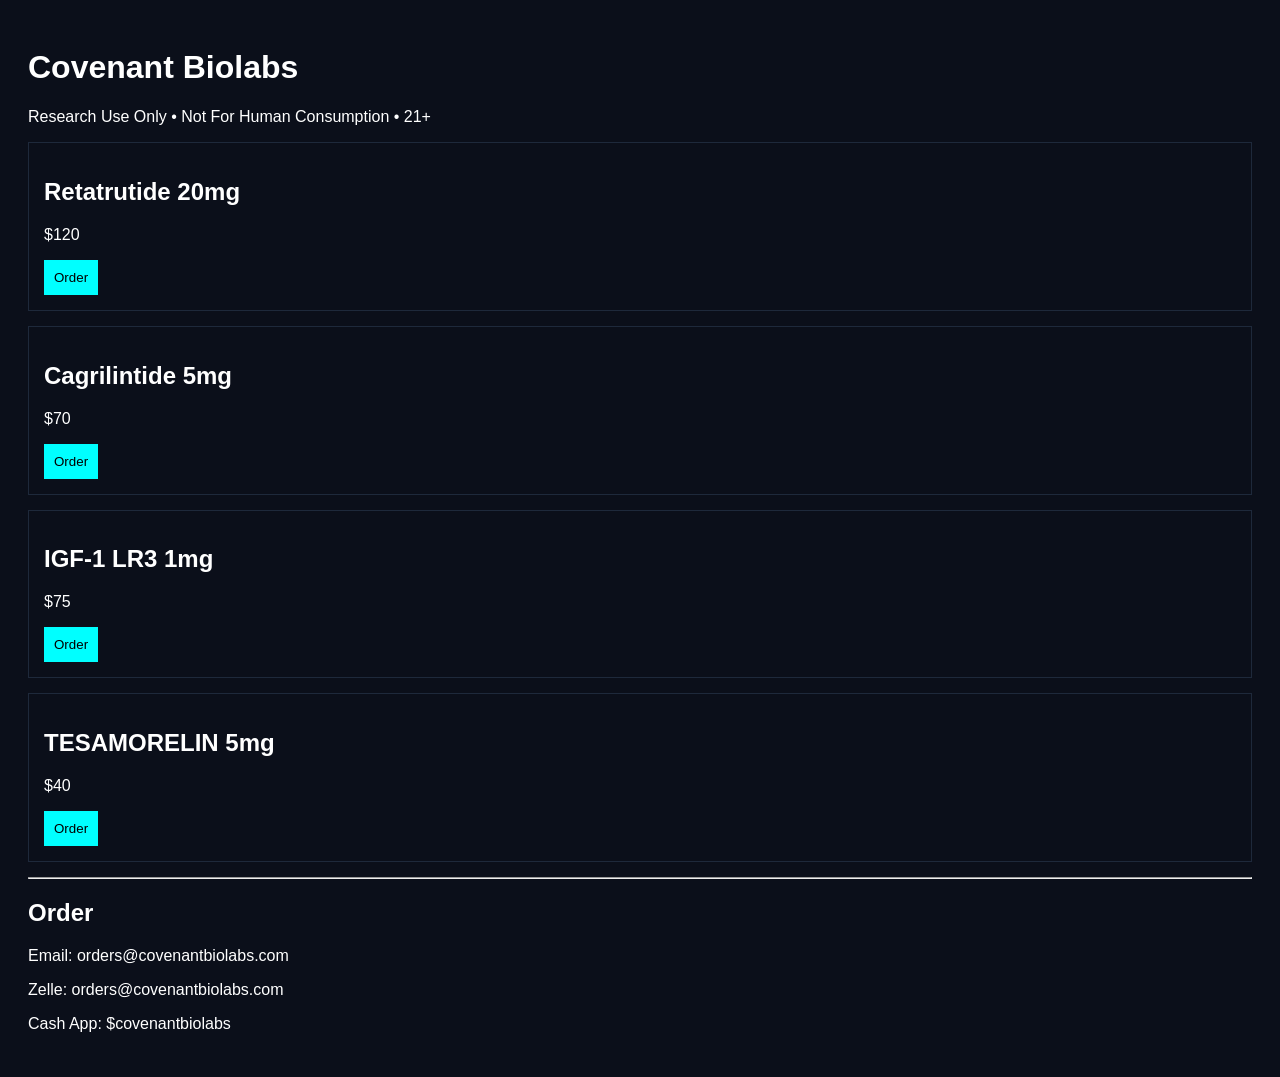
==== Index.html @ b7655eb0 "Create Index.html" ====
<!DOCTYPE html>
<html>
<head>
  <title>Covenant Biolabs</title>
  <meta name="viewport" content="width=device-width, initial-scale=1.0"/>
  <style>
    body {
      background:#0b0f1a;
      color:white;
      font-family:sans-serif;
      padding:20px;
    }
    .card {
      border:1px solid #1e293b;
      padding:15px;
      margin-bottom:15px;
    }
    button {
      padding:10px;
      background:cyan;
      border:none;
      cursor:pointer;
    }
  </style>
</head>

<body>

<h1>Covenant Biolabs</h1>
<p>Research Use Only • Not For Human Consumption • 21+</p>

<div class="card">
  <h2>Retatrutide 20mg</h2>
  <p>$120</p>
  <button onclick="order('Retatrutide 20mg')">Order</button>
</div>

<div class="card">
  <h2>Cagrilintide 5mg</h2>
  <p>$70</p>
  <button onclick="order('Cagrilintide 5mg')">Order</button>
</div>

<div class="card">
  <h2>IGF-1 LR3 1mg</h2>
  <p>$75</p>
  <button onclick="order('IGF-1 LR3 1mg')">Order</button>
</div>

<div class="card">
  <h2>TESAMORELIN 5mg</h2>
  <p>$40</p>
  <button onclick="order('Tesamorelin 5mg')">Order</button>
</div>

<hr>

<h2>Order</h2>
<p>Email: orders@covenantbiolabs.com</p>
<p>Zelle: orders@covenantbiolabs.com</p>
<p>Cash App: $covenantbiolabs</p>

<script>
function order(product){
  window.location.href =
  "mailto:orders@covenantbiolabs.com?subject=Order Request&body=Product: " + product;
}
</script>

</body>
</html>
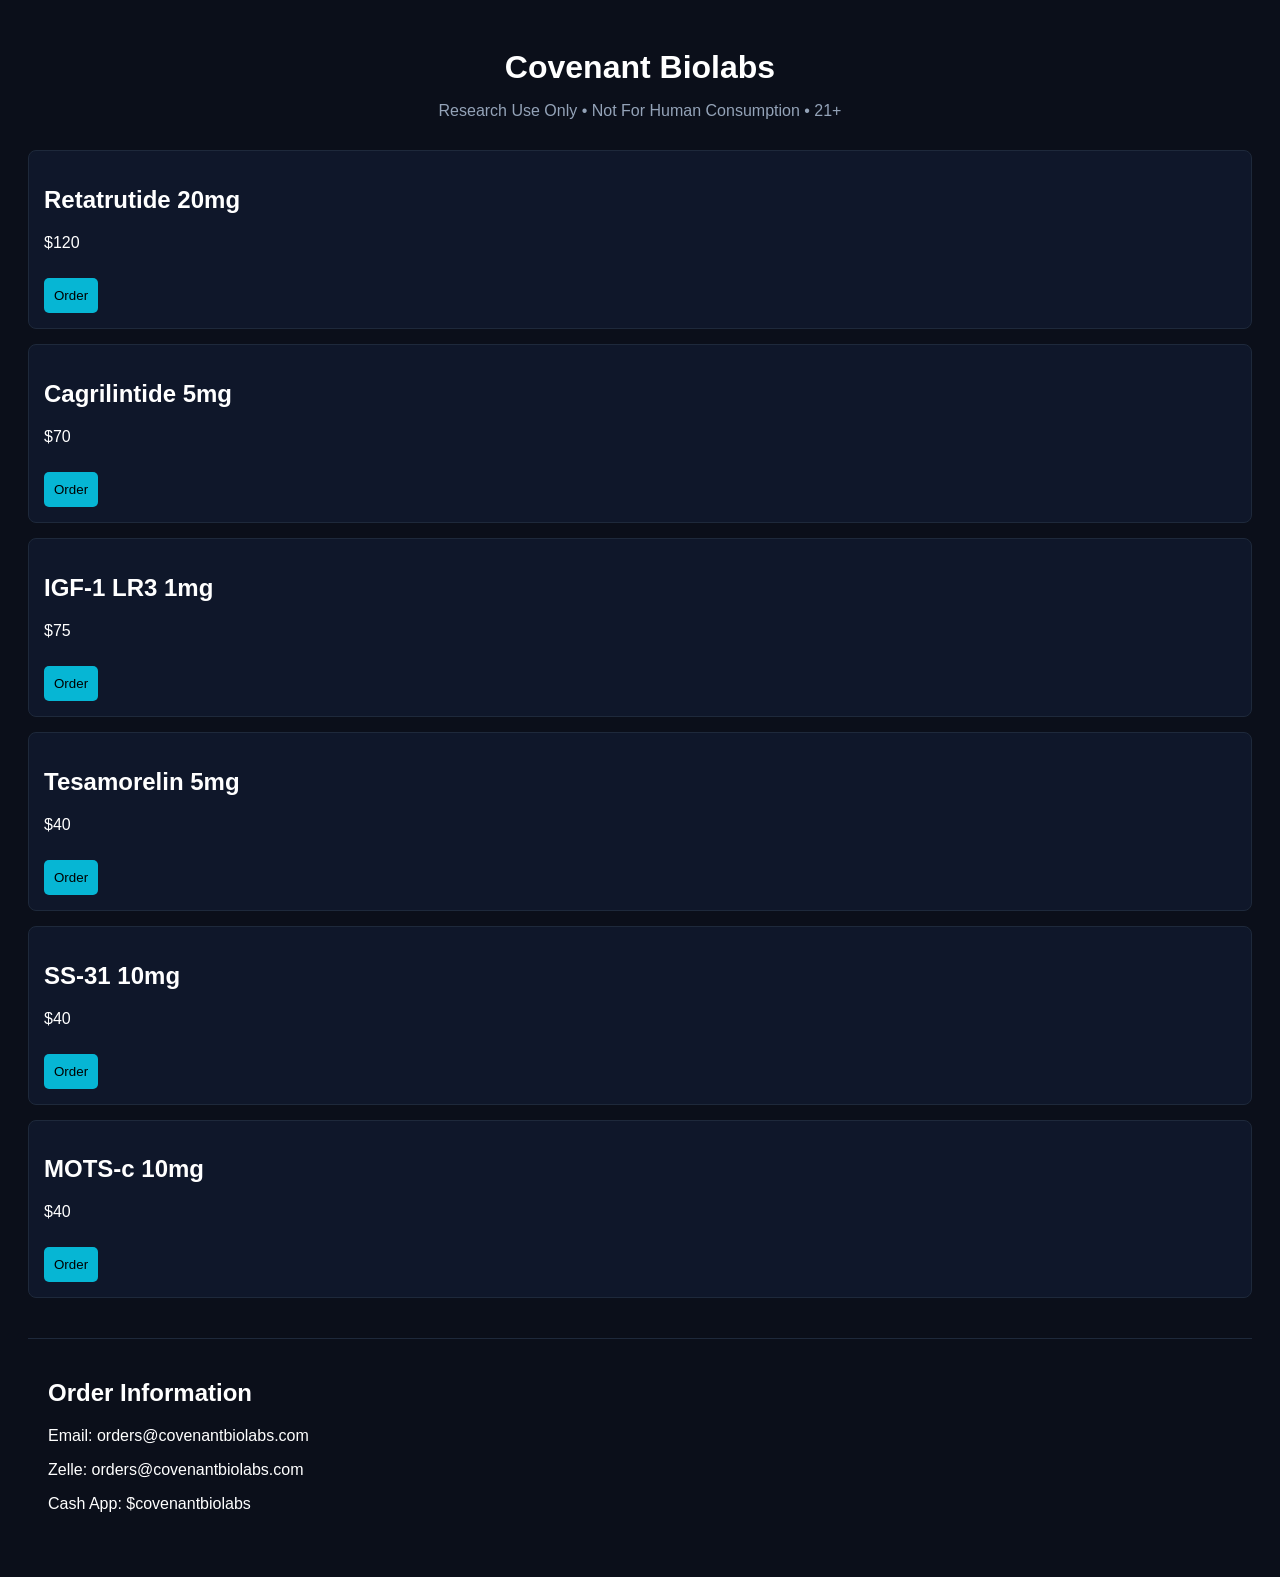
==== commit ffc3564b: "Update Index.html" ====
--- a/Index.html
+++ b/Index.html
@@ -3,62 +3,107 @@
 <head>
   <title>Covenant Biolabs</title>
   <meta name="viewport" content="width=device-width, initial-scale=1.0"/>
+  
   <style>
     body {
       background:#0b0f1a;
       color:white;
-      font-family:sans-serif;
+      font-family:Arial, sans-serif;
       padding:20px;
     }
+
+    h1 {
+      text-align:center;
+      margin-bottom:10px;
+    }
+
+    p.top {
+      text-align:center;
+      color:#94a3b8;
+      margin-bottom:30px;
+    }
+
+    .grid {
+      display:grid;
+      gap:15px;
+    }
+
     .card {
       border:1px solid #1e293b;
       padding:15px;
-      margin-bottom:15px;
+      border-radius:8px;
+      background:#0f172a;
     }
+
     button {
       padding:10px;
-      background:cyan;
+      background:#06b6d4;
       border:none;
+      border-radius:5px;
       cursor:pointer;
+      margin-top:10px;
     }
+
+    .order-box {
+      margin-top:40px;
+      padding:20px;
+      border-top:1px solid #1e293b;
+    }
+
   </style>
 </head>
 
 <body>
 
 <h1>Covenant Biolabs</h1>
-<p>Research Use Only • Not For Human Consumption • 21+</p>
+<p class="top">Research Use Only • Not For Human Consumption • 21+</p>
 
-<div class="card">
-  <h2>Retatrutide 20mg</h2>
-  <p>$120</p>
-  <button onclick="order('Retatrutide 20mg')">Order</button>
+<div class="grid">
+
+  <div class="card">
+    <h2>Retatrutide 20mg</h2>
+    <p>$120</p>
+    <button onclick="order('Retatrutide 20mg')">Order</button>
+  </div>
+
+  <div class="card">
+    <h2>Cagrilintide 5mg</h2>
+    <p>$70</p>
+    <button onclick="order('Cagrilintide 5mg')">Order</button>
+  </div>
+
+  <div class="card">
+    <h2>IGF-1 LR3 1mg</h2>
+    <p>$75</p>
+    <button onclick="order('IGF-1 LR3 1mg')">Order</button>
+  </div>
+
+  <div class="card">
+    <h2>Tesamorelin 5mg</h2>
+    <p>$40</p>
+    <button onclick="order('Tesamorelin 5mg')">Order</button>
+  </div>
+
+  <div class="card">
+    <h2>SS-31 10mg</h2>
+    <p>$40</p>
+    <button onclick="order('SS-31 10mg')">Order</button>
+  </div>
+
+  <div class="card">
+    <h2>MOTS-c 10mg</h2>
+    <p>$40</p>
+    <button onclick="order('MOTS-c 10mg')">Order</button>
+  </div>
+
 </div>
 
-<div class="card">
-  <h2>Cagrilintide 5mg</h2>
-  <p>$70</p>
-  <button onclick="order('Cagrilintide 5mg')">Order</button>
+<div class="order-box">
+  <h2>Order Information</h2>
+  <p>Email: orders@covenantbiolabs.com</p>
+  <p>Zelle: orders@covenantbiolabs.com</p>
+  <p>Cash App: $covenantbiolabs</p>
 </div>
-
-<div class="card">
-  <h2>IGF-1 LR3 1mg</h2>
-  <p>$75</p>
-  <button onclick="order('IGF-1 LR3 1mg')">Order</button>
-</div>
-
-<div class="card">
-  <h2>TESAMORELIN 5mg</h2>
-  <p>$40</p>
-  <button onclick="order('Tesamorelin 5mg')">Order</button>
-</div>
-
-<hr>
-
-<h2>Order</h2>
-<p>Email: orders@covenantbiolabs.com</p>
-<p>Zelle: orders@covenantbiolabs.com</p>
-<p>Cash App: $covenantbiolabs</p>
 
 <script>
 function order(product){
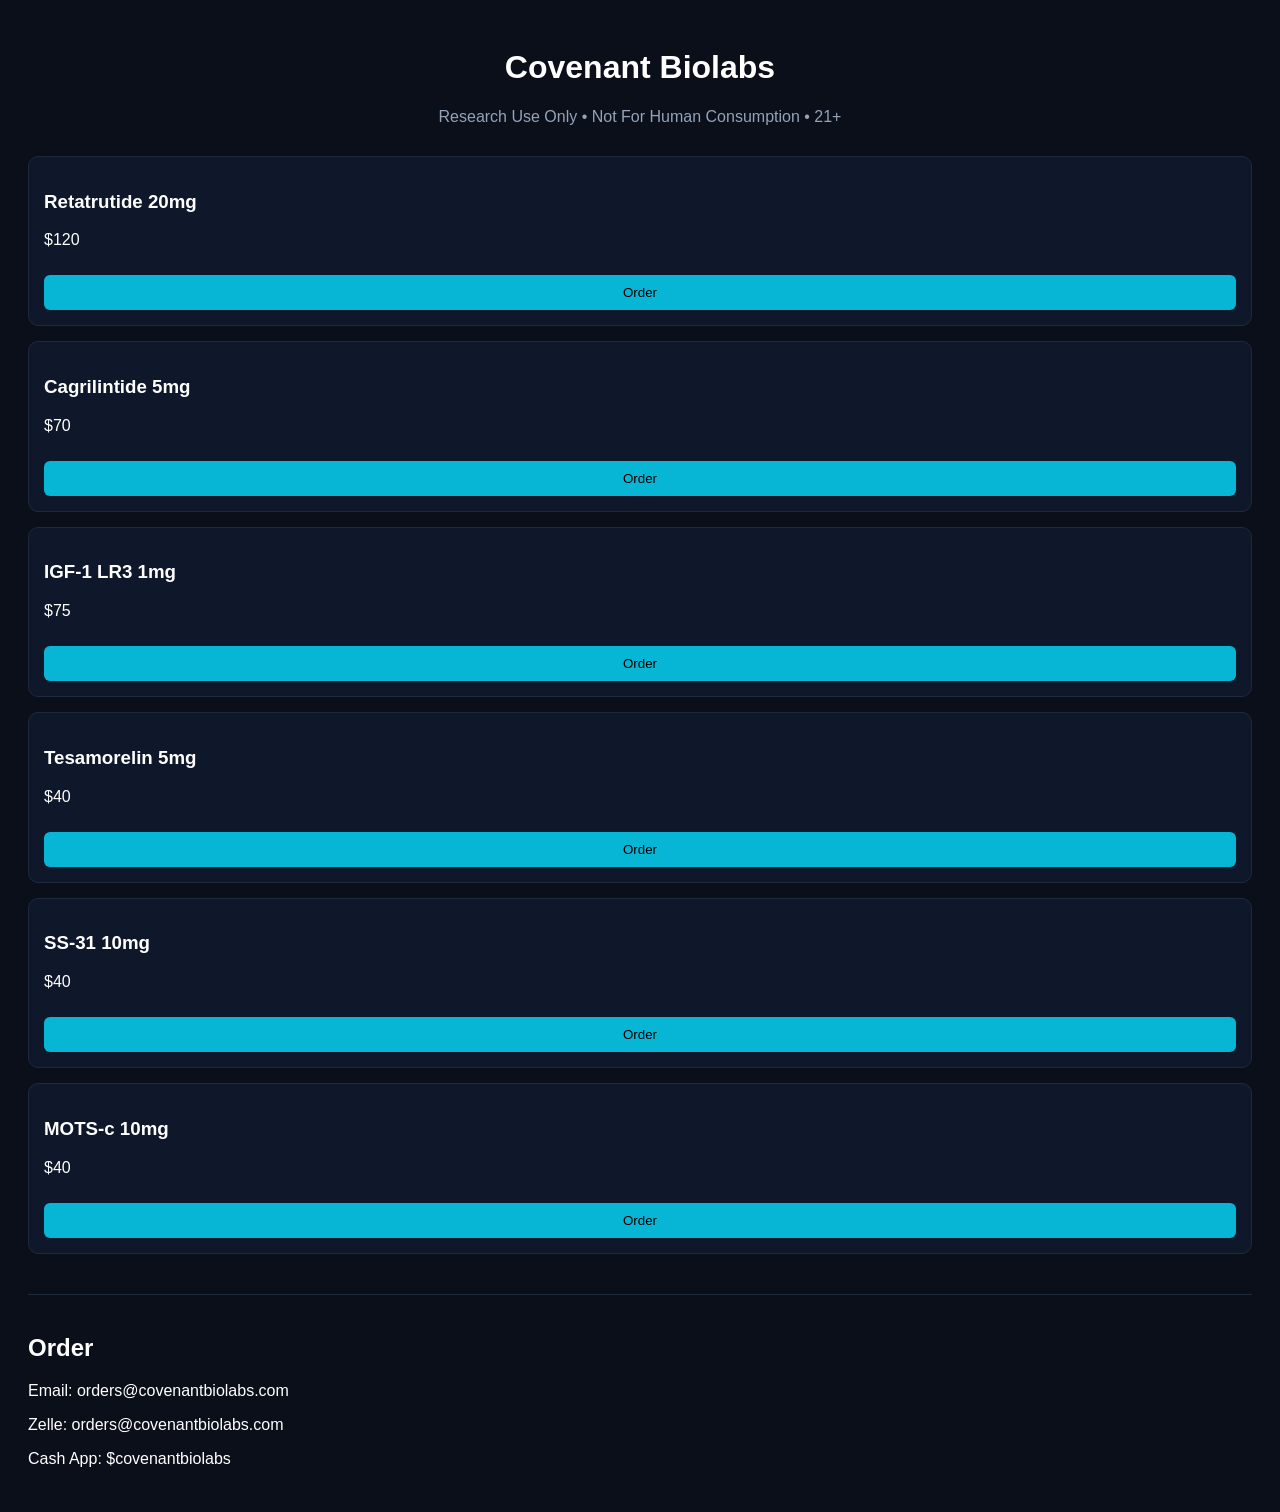
==== commit 9d88274a: "Update Index.html" ====
--- a/Index.html
+++ b/Index.html
@@ -3,21 +3,20 @@
 <head>
   <title>Covenant Biolabs</title>
   <meta name="viewport" content="width=device-width, initial-scale=1.0"/>
-  
+
   <style>
     body {
       background:#0b0f1a;
       color:white;
-      font-family:Arial, sans-serif;
+      font-family:Arial;
       padding:20px;
     }
 
     h1 {
       text-align:center;
-      margin-bottom:10px;
     }
 
-    p.top {
+    .top {
       text-align:center;
       color:#94a3b8;
       margin-bottom:30px;
@@ -29,27 +28,27 @@
     }
 
     .card {
+      background:#0f172a;
+      padding:15px;
+      border-radius:10px;
       border:1px solid #1e293b;
-      padding:15px;
-      border-radius:8px;
-      background:#0f172a;
     }
 
     button {
+      margin-top:10px;
       padding:10px;
+      width:100%;
       background:#06b6d4;
       border:none;
-      border-radius:5px;
+      border-radius:6px;
       cursor:pointer;
-      margin-top:10px;
     }
 
-    .order-box {
+    .order {
       margin-top:40px;
-      padding:20px;
       border-top:1px solid #1e293b;
+      padding-top:20px;
     }
-
   </style>
 </head>
 
@@ -60,55 +59,55 @@
 
 <div class="grid">
 
-  <div class="card">
-    <h2>Retatrutide 20mg</h2>
-    <p>$120</p>
-    <button onclick="order('Retatrutide 20mg')">Order</button>
-  </div>
+<div class="card">
+<h3>Retatrutide 20mg</h3>
+<p>$120</p>
+<button onclick="order('Retatrutide 20mg')">Order</button>
+</div>
 
-  <div class="card">
-    <h2>Cagrilintide 5mg</h2>
-    <p>$70</p>
-    <button onclick="order('Cagrilintide 5mg')">Order</button>
-  </div>
+<div class="card">
+<h3>Cagrilintide 5mg</h3>
+<p>$70</p>
+<button onclick="order('Cagrilintide 5mg')">Order</button>
+</div>
 
-  <div class="card">
-    <h2>IGF-1 LR3 1mg</h2>
-    <p>$75</p>
-    <button onclick="order('IGF-1 LR3 1mg')">Order</button>
-  </div>
+<div class="card">
+<h3>IGF-1 LR3 1mg</h3>
+<p>$75</p>
+<button onclick="order('IGF-1 LR3 1mg')">Order</button>
+</div>
 
-  <div class="card">
-    <h2>Tesamorelin 5mg</h2>
-    <p>$40</p>
-    <button onclick="order('Tesamorelin 5mg')">Order</button>
-  </div>
+<div class="card">
+<h3>Tesamorelin 5mg</h3>
+<p>$40</p>
+<button onclick="order('Tesamorelin 5mg')">Order</button>
+</div>
 
-  <div class="card">
-    <h2>SS-31 10mg</h2>
-    <p>$40</p>
-    <button onclick="order('SS-31 10mg')">Order</button>
-  </div>
+<div class="card">
+<h3>SS-31 10mg</h3>
+<p>$40</p>
+<button onclick="order('SS-31 10mg')">Order</button>
+</div>
 
-  <div class="card">
-    <h2>MOTS-c 10mg</h2>
-    <p>$40</p>
-    <button onclick="order('MOTS-c 10mg')">Order</button>
-  </div>
+<div class="card">
+<h3>MOTS-c 10mg</h3>
+<p>$40</p>
+<button onclick="order('MOTS-c 10mg')">Order</button>
+</div>
 
 </div>
 
-<div class="order-box">
-  <h2>Order Information</h2>
-  <p>Email: orders@covenantbiolabs.com</p>
-  <p>Zelle: orders@covenantbiolabs.com</p>
-  <p>Cash App: $covenantbiolabs</p>
+<div class="order">
+<h2>Order</h2>
+<p>Email: orders@covenantbiolabs.com</p>
+<p>Zelle: orders@covenantbiolabs.com</p>
+<p>Cash App: $covenantbiolabs</p>
 </div>
 
 <script>
 function order(product){
-  window.location.href =
-  "mailto:orders@covenantbiolabs.com?subject=Order Request&body=Product: " + product;
+window.location.href =
+"mailto:orders@covenantbiolabs.com?subject=Order&body=Product: " + product;
 }
 </script>
 
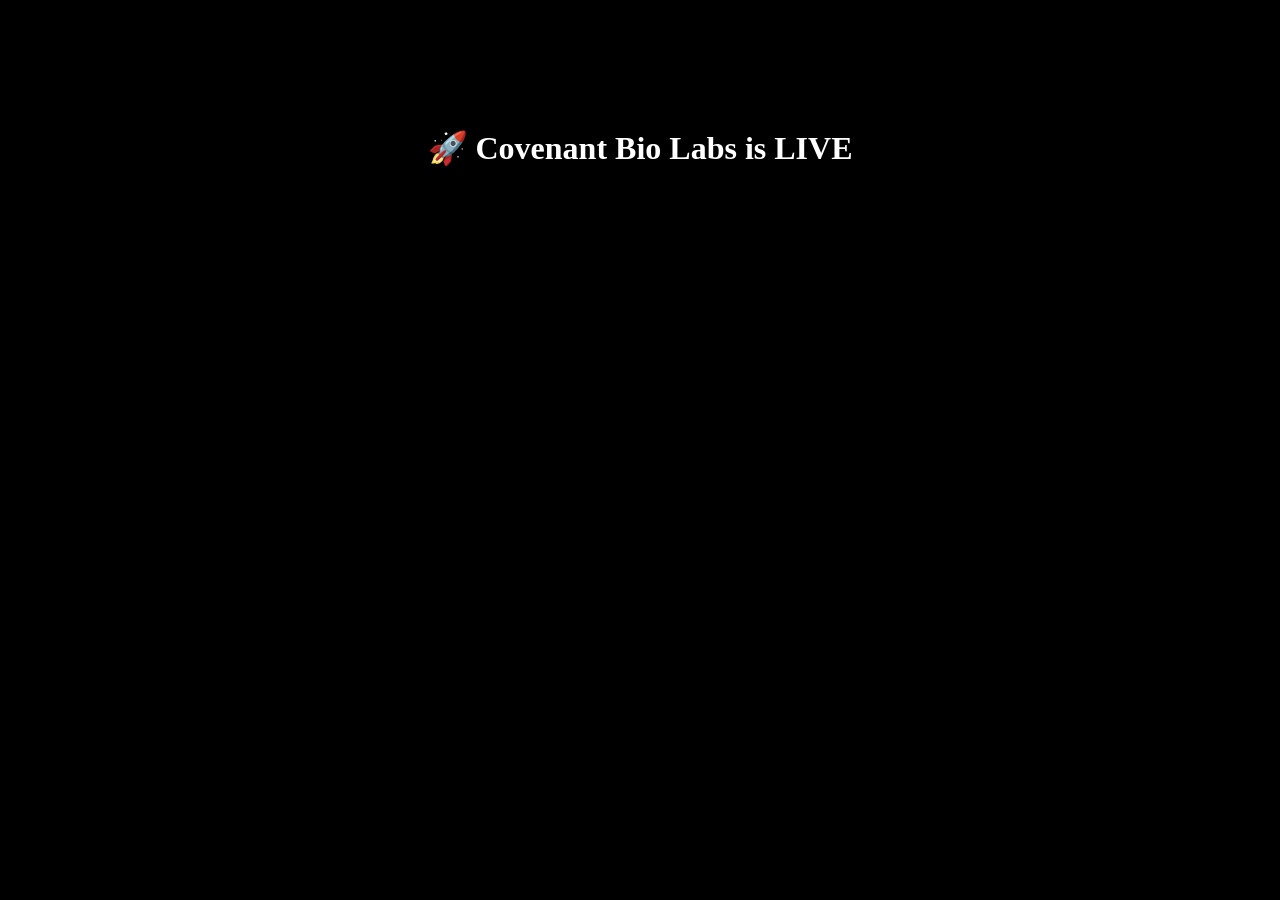
==== commit b8d37144: "Update Index.html" ====
--- a/Index.html
+++ b/Index.html
@@ -1,115 +1,9 @@
 <!DOCTYPE html>
 <html>
 <head>
-  <title>Covenant Biolabs</title>
-  <meta name="viewport" content="width=device-width, initial-scale=1.0"/>
-
-  <style>
-    body {
-      background:#0b0f1a;
-      color:white;
-      font-family:Arial;
-      padding:20px;
-    }
-
-    h1 {
-      text-align:center;
-    }
-
-    .top {
-      text-align:center;
-      color:#94a3b8;
-      margin-bottom:30px;
-    }
-
-    .grid {
-      display:grid;
-      gap:15px;
-    }
-
-    .card {
-      background:#0f172a;
-      padding:15px;
-      border-radius:10px;
-      border:1px solid #1e293b;
-    }
-
-    button {
-      margin-top:10px;
-      padding:10px;
-      width:100%;
-      background:#06b6d4;
-      border:none;
-      border-radius:6px;
-      cursor:pointer;
-    }
-
-    .order {
-      margin-top:40px;
-      border-top:1px solid #1e293b;
-      padding-top:20px;
-    }
-  </style>
+  <title>Covenant Bio Labs</title>
 </head>
-
-<body>
-
-<h1>Covenant Biolabs</h1>
-<p class="top">Research Use Only • Not For Human Consumption • 21+</p>
-
-<div class="grid">
-
-<div class="card">
-<h3>Retatrutide 20mg</h3>
-<p>$120</p>
-<button onclick="order('Retatrutide 20mg')">Order</button>
-</div>
-
-<div class="card">
-<h3>Cagrilintide 5mg</h3>
-<p>$70</p>
-<button onclick="order('Cagrilintide 5mg')">Order</button>
-</div>
-
-<div class="card">
-<h3>IGF-1 LR3 1mg</h3>
-<p>$75</p>
-<button onclick="order('IGF-1 LR3 1mg')">Order</button>
-</div>
-
-<div class="card">
-<h3>Tesamorelin 5mg</h3>
-<p>$40</p>
-<button onclick="order('Tesamorelin 5mg')">Order</button>
-</div>
-
-<div class="card">
-<h3>SS-31 10mg</h3>
-<p>$40</p>
-<button onclick="order('SS-31 10mg')">Order</button>
-</div>
-
-<div class="card">
-<h3>MOTS-c 10mg</h3>
-<p>$40</p>
-<button onclick="order('MOTS-c 10mg')">Order</button>
-</div>
-
-</div>
-
-<div class="order">
-<h2>Order</h2>
-<p>Email: orders@covenantbiolabs.com</p>
-<p>Zelle: orders@covenantbiolabs.com</p>
-<p>Cash App: $covenantbiolabs</p>
-</div>
-
-<script>
-function order(product){
-window.location.href =
-"mailto:orders@covenantbiolabs.com?subject=Order&body=Product: " + product;
-}
-</script>
-
+<body style="background:black; color:white; text-align:center; padding-top:100px;">
+  <h1>🚀 Covenant Bio Labs is LIVE</h1>
 </body>
 </html>
